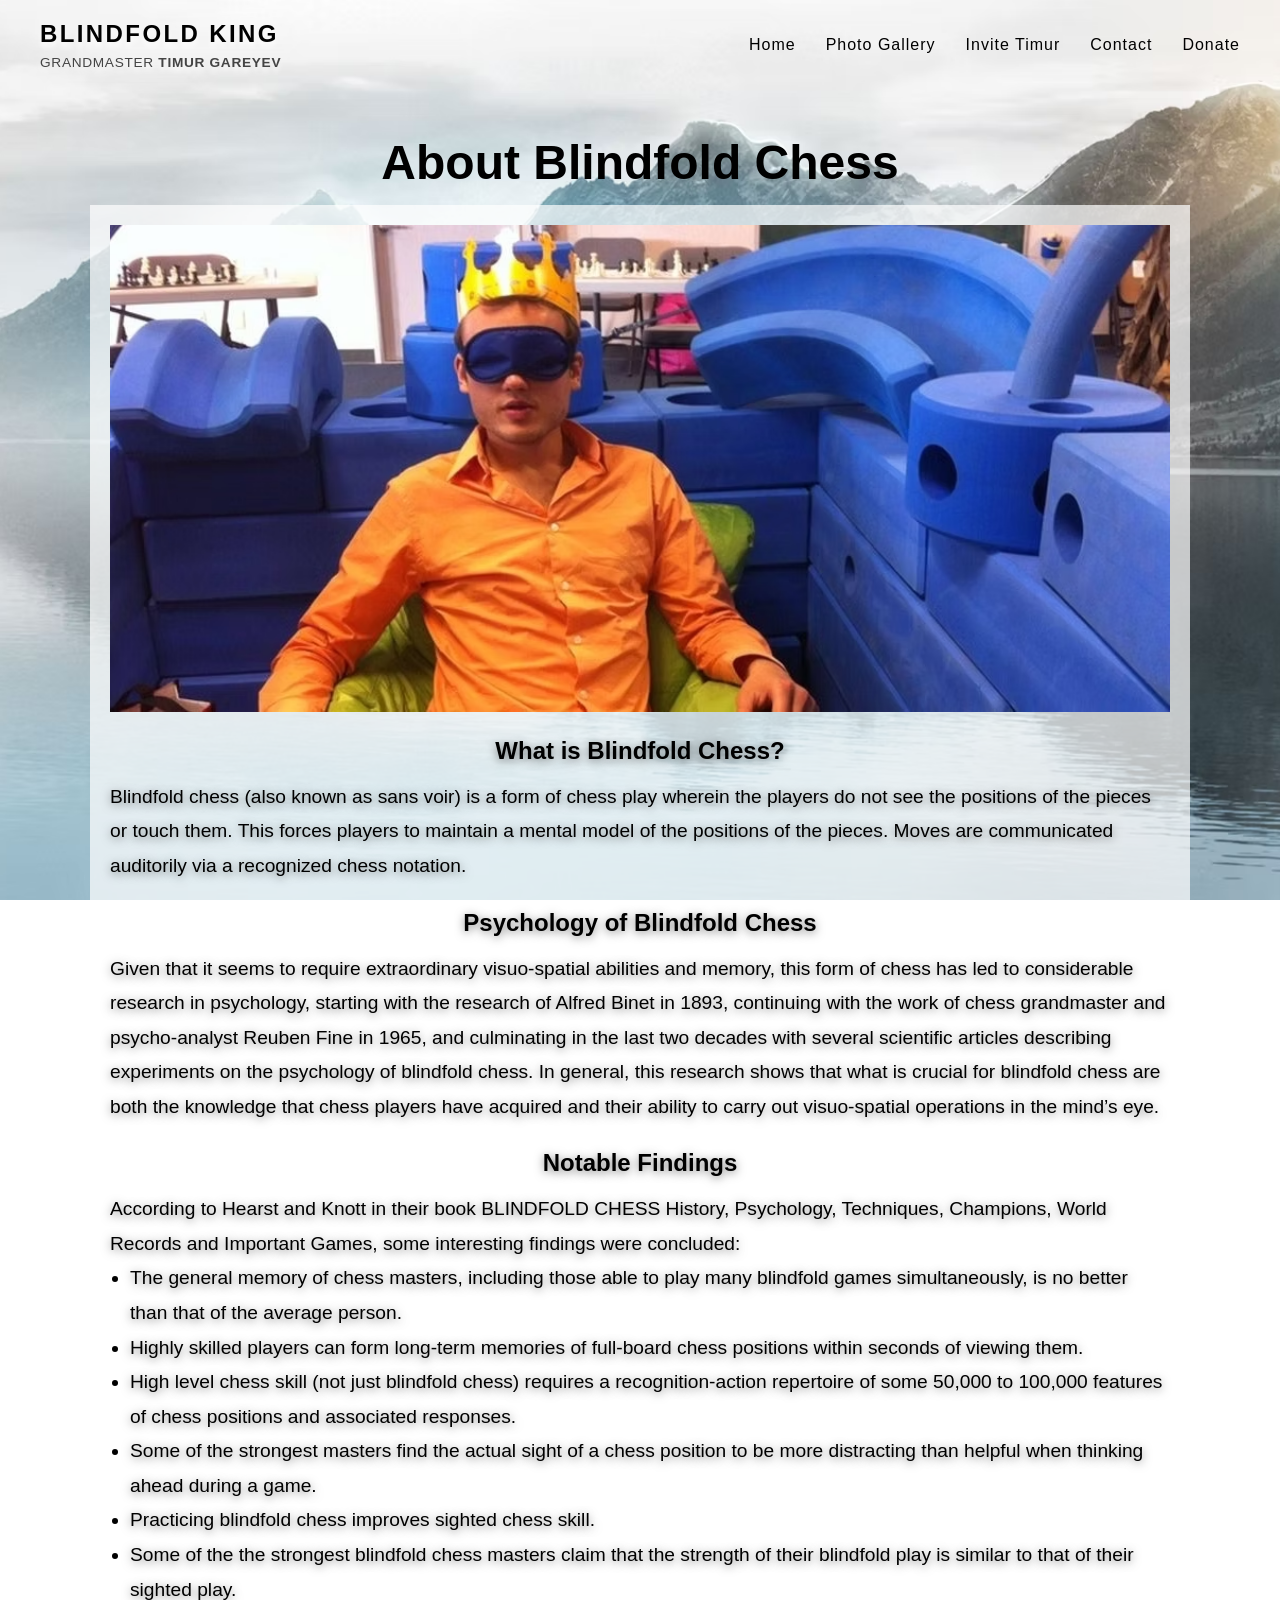
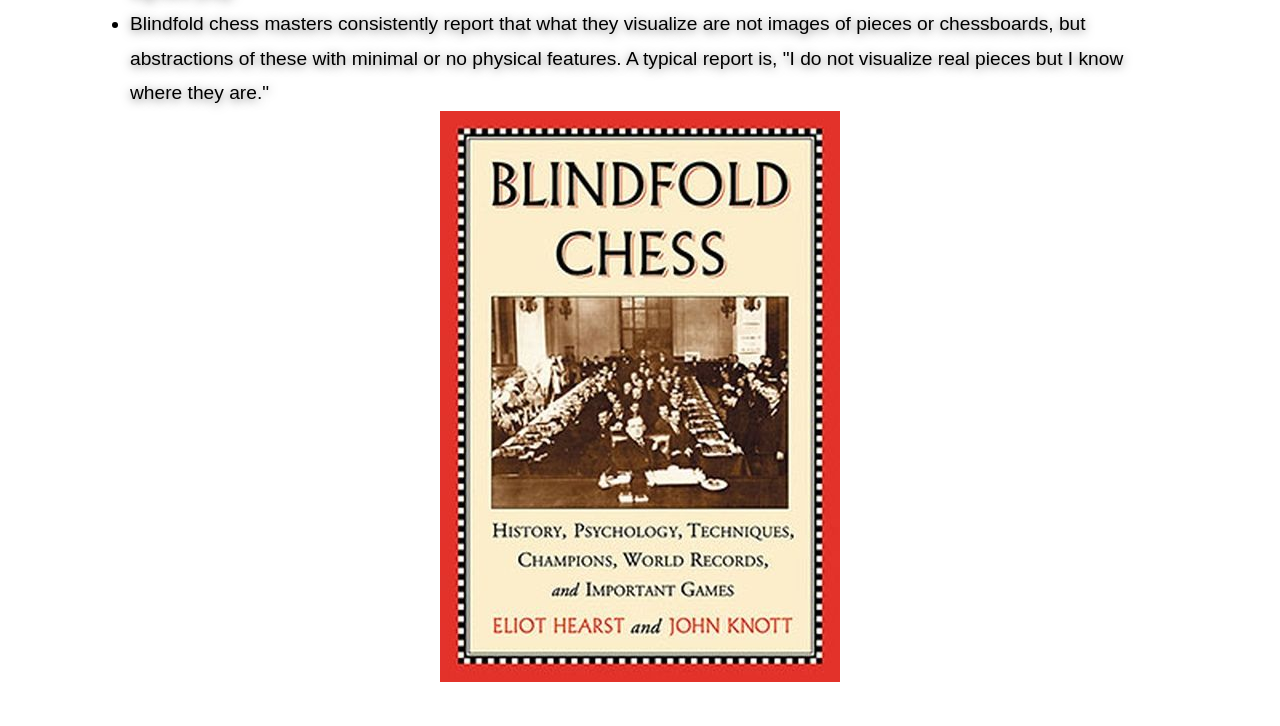
==== about-blindfold-chess/index.html @ a14d771a "first commit" ====
<!DOCTYPE html>
<html lang="en">
<head>
    <meta charset="UTF-8">
    <meta name="viewport" content="width=device-width, initial-scale=1.0">
    <title>About Blindfold Chess - Blindfold King</title>
    <link rel="stylesheet" href="/shared.css">
</head>
<body>

    <header>
        <nav class="navbar">
            <a href="/" class="logo">
                Blindfold King
                <div class="subtitle">Grandmaster <strong>Timur Gareyev</strong></div>
            </a>

            <button class="hamburger" aria-label="Toggle navigation" id="hamburger-btn">
                <span></span>
                <span></span>
                <span></span>
            </button>

            <ul class="nav-menu" id="nav-menu">
                <li><a href="/" class="nav-link">Home</a></li>
                <li><a href="/photo-gallery/" class="nav-link">Photo Gallery</a></li>
                <li><a href="/invite-timur/" class="nav-link">Invite Timur</a></li>
                <li><a href="/contact/" class="nav-link">Contact</a></li>
                <li><a href="/donate/" class="nav-link">Donate</a></li>
            </ul>
        </nav>
    </header>

    <main>

        <h1>About Blindfold Chess</h1>

        <div class="content">
            <img src="/images/timur-gareyev-blindfolded-with-crown.jpg">
            <h2>What is Blindfold Chess?</h2>
            <p>
                Blindfold chess (also known as sans voir) is a form of chess play wherein the players do not see the positions of the pieces or touch them. This forces players to maintain a mental model of the positions of the pieces. Moves are communicated auditorily via a recognized chess notation.
            </p>
            <h2>Psychology of Blindfold Chess</h2>
            <p>
                Given that it seems to require extraordinary visuo-spatial abilities and memory, this form of chess has led to considerable research in psychology, starting with the research of Alfred Binet in 1893, continuing with the work of chess grandmaster and psycho-analyst Reuben Fine in 1965, and culminating in the last two decades with several scientific articles describing experiments on the psychology of blindfold chess. In general, this research shows that what is crucial for blindfold chess are both the knowledge that chess players have acquired and their ability to carry out visuo-spatial operations in the mind’s eye.
            </p>
            <h2>Notable Findings</h2>
            <p>
                According to Hearst and Knott in their book BLINDFOLD CHESS History, Psychology, Techniques, Champions, World Records and Important Games, some interesting findings were concluded:
            </p>
            <ul>
                <li>The general memory of chess masters, including those able to play many blindfold games simultaneously, is no better than that of the average person.</li>
                <li>Highly skilled players can form long-term memories of full-board chess positions within seconds of viewing them.</li>
                <li>High level chess skill (not just blindfold chess) requires a recognition-action repertoire of some 50,000 to 100,000 features of chess positions and associated responses.</li>
                <li>Some of the strongest masters find the actual sight of a chess position to be more distracting than helpful when thinking ahead during a game.</li>
                <li>Practicing blindfold chess improves sighted chess skill.</li>
                <li>Some of the the strongest blindfold chess masters claim that the strength of their blindfold play is similar to that of their sighted play.</li>
                <li>Blindfold chess masters consistently report that what they visualize are not images of pieces or chessboards, but abstractions of these with minimal or no physical features. A typical report is, "I do not visualize real pieces but I know where they are."</li>
            </ul>

            <a href="https://www.blindfoldchess.net/">
                <img src="/images/blindfold-chess-book-by-hearst-and-knott.jpg">
            </a>

        </div>
    </main>

    <script src="/shared.js"></script>
</body>
</html>
---- shared.css ----
/* Reset & Base Styles */
* {
    margin: 0;
    padding: 0;
    box-sizing: border-box;
}

body {
    font-family: 'Segoe UI', Tahoma, Geneva, Verdana, sans-serif;
    /* Background image configuration */
    background-image: url('/images/background.png');
    background-size: cover;
    background-position: center;
    background-repeat: no-repeat;
    background-attachment: fixed;
    min-height: 100vh;
    display: flex;
    flex-direction: column;
}

/* Navigation Styles */
header {
    width: 100%;
    position: relative;
    z-index: 1000;
}

.navbar {
    display: flex;
    justify-content: space-between;
    align-items: center;
    padding: 20px 40px;
    background: transparent; /* Fully transparent */
}

.logo {
    font-size: 1.5rem;
    font-weight: 700;
    text-transform: uppercase;
    letter-spacing: 0.1em;
    text-decoration: none;
    color: #000;
    text-shadow: 0 0.2em 0.2em rgba(255, 255, 255, 0.8);
}

.logo .subtitle {
    display: block;
    font-size: 0.57em;
    font-weight: 400;
    letter-spacing: 0.05em;
    margin-top: 0.5em;
    color: #444; /* Slightly lighter color for subtitle */
}

.nav-menu {
    display: flex;
    list-style: none;
    gap: 30px;
}

.nav-link {
    text-decoration: none;
    font-size: 1rem;
    font-weight: 500;
    letter-spacing: 1px;
    transition: opacity 0.3s ease, transform 0.3s ease;
    display: inline-block;
    color:#000;
}

/* Hover effect (subtle opacity shift to keep it text-only and transparent) */
.nav-link:hover {
    opacity: 0.7;
    transform: translateY(-2px);
}

/* Mobile Hamburger Icon */
.hamburger {
    display: none;
    flex-direction: column;
    cursor: pointer;
    background: none;
    border: none;
    gap: 6px;
}

.hamburger span {
    display: block;
    width: 25px;
    height: 3px;
    background-color: #000;
    transition: all 0.3s ease;
}

main {
    flex: 1;
    display: flex;
    flex-direction: column;
    justify-content: center;
    align-items: center;
    padding: 20px;
}

.content {
    flex: 1;
    display: flex;
    flex-direction: column;
    justify-content: center;
    align-items: center;
    padding: 20px;
    text-shadow: 0 2px 10px rgba(0, 0, 0, 0.5);
    max-width: 1100px;
    width: 100%;
    background: rgba(255, 255, 255, 0.7); /* white with some transparency */
}

h1 {
    font-size: 3rem;
}

h1, h2, h3, h4, h5, h6 {
    margin-top: 25px;
    margin-bottom: 15px;
}

.content p, .content ol, .content ul {
    font-size: 1.2rem;
    line-height: 1.8;
}

ul, ol {
    padding-left: 20px;
}

.content img {
    width: 100%;
    height: auto;
}

blockquote {
  border-left: 10px solid #ccc;
  margin: 10px;
  padding: 10px;
  width: 100%;
  font-style: italic;
  color: #555;
}

.iframe-resizer {
    position: relative;
    width: 100%;
    padding-bottom: 56.25%; /* 16:9 aspect ratio */
    height: 0;
}
.iframe-resizer iframe {
    position: absolute;
    top: 0;
    left: 0;
    width: 100%;
    height: 100%;
}

/* Responsive Breakpoint (Tablet/Mobile) for navigation menu - start */
@media (max-width: 768px) {
    .navbar {
        padding: 20px;
    }

    .hamburger {
        display: flex;
    }

    /* Nav menu transitions to a vertical transparent stack */
    .nav-menu {
        position: absolute;
        top: 100%;
        left: 0;
        width: 100%;
        flex-direction: column;
        align-items: center;
        gap: 25px;
        padding: 30px 0;
        background: rgba(255, 255, 255, 0.7); /* white with some transparency */
        opacity: 0;
        pointer-events: none;
        transform: translateY(-10px);
        transition: opacity 0.3s ease, transform 0.3s ease;
    }

    /* Active state toggled by JS */
    .nav-menu.active {
        opacity: 1;
        pointer-events: auto;
        transform: translateY(0);
    }

    /* Hamburger animation to 'X' when active */
    .hamburger.active span:nth-child(1) {
        transform: translateY(9px) rotate(45deg);
    }

    .hamburger.active span:nth-child(2) {
        opacity: 0;
    }

    .hamburger.active span:nth-child(3) {
        transform: translateY(-9px) rotate(-45deg);
    }
}
/* Responsive Breakpoint (Tablet/Mobile) for navigation menu - end */

.button {
    display: inline-block;
    padding: 10px 20px;
    font-size: 16px;
    color: white;
    background-color: #007BFF;
    border: none;
    border-radius: 5px;
    text-decoration: none;
    transition: background-color 0.3s ease;
}

.button:hover {
    background-color: #0056b3;
}
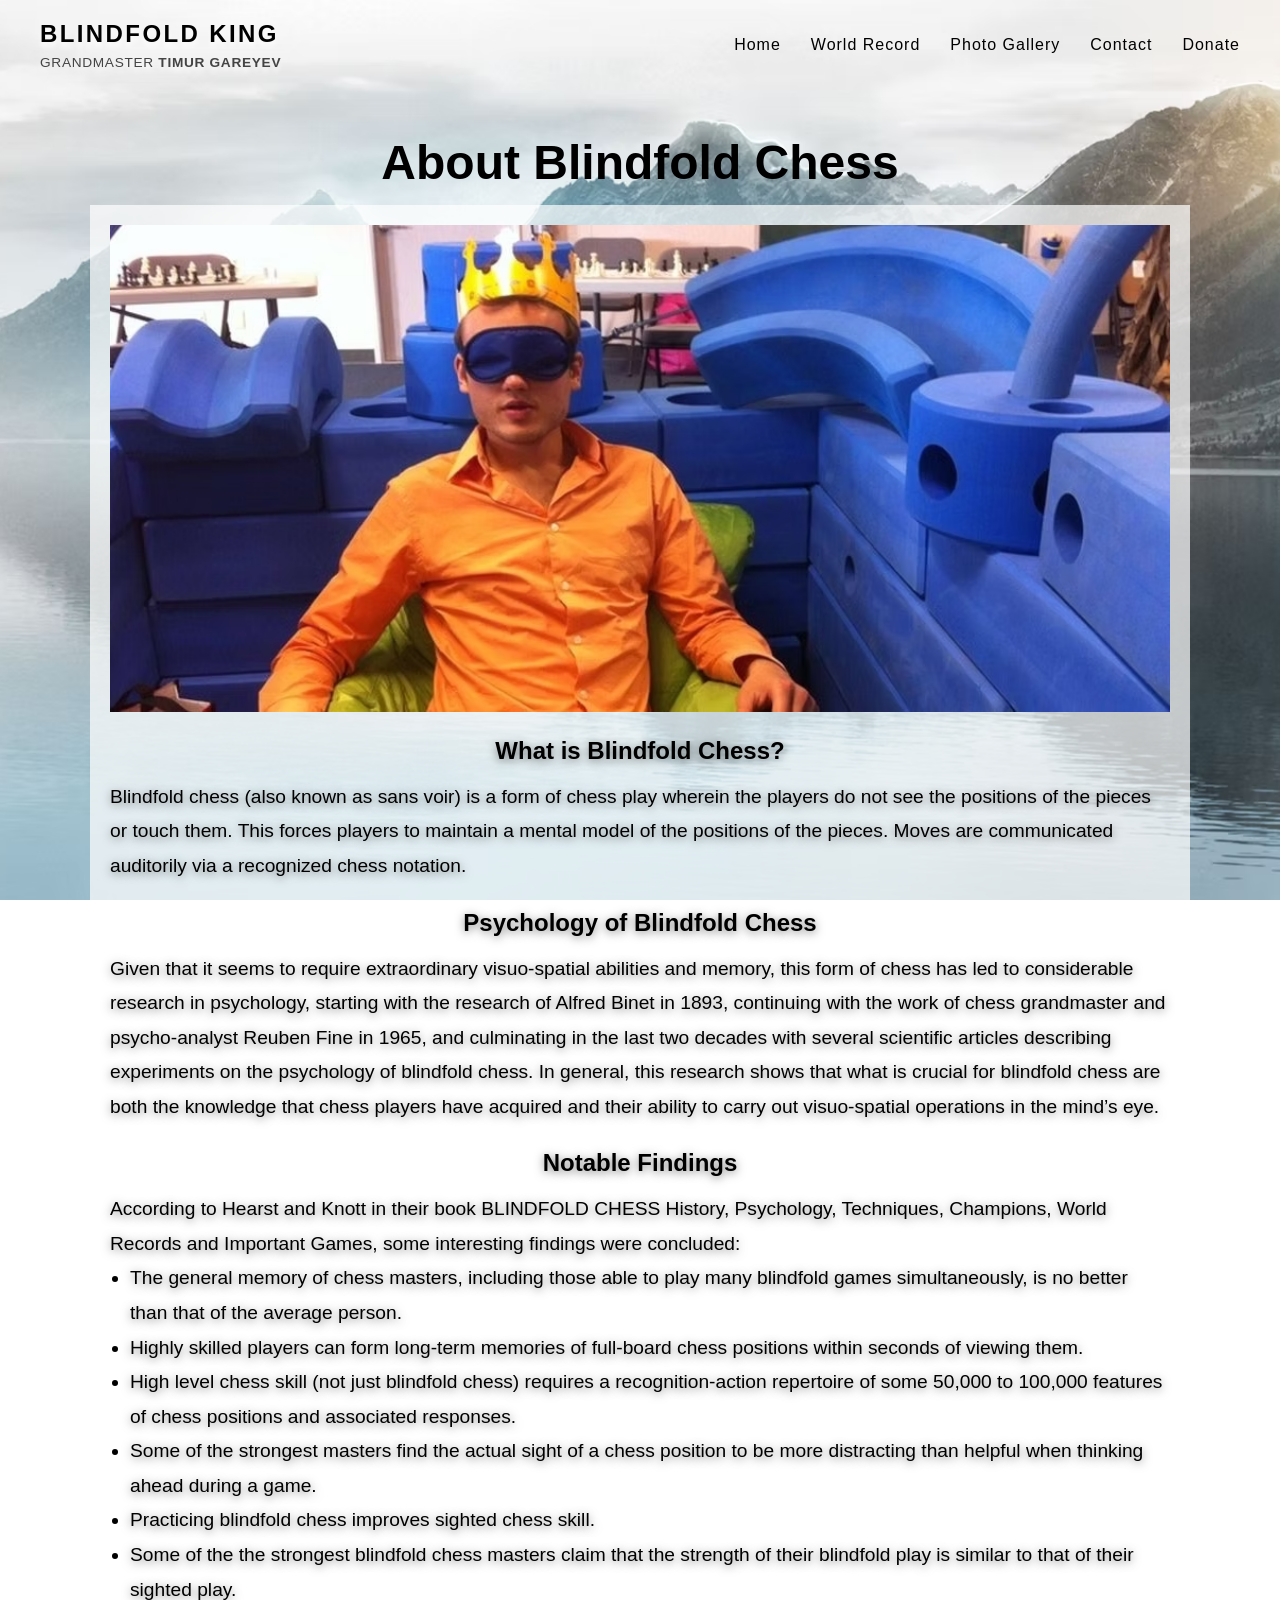
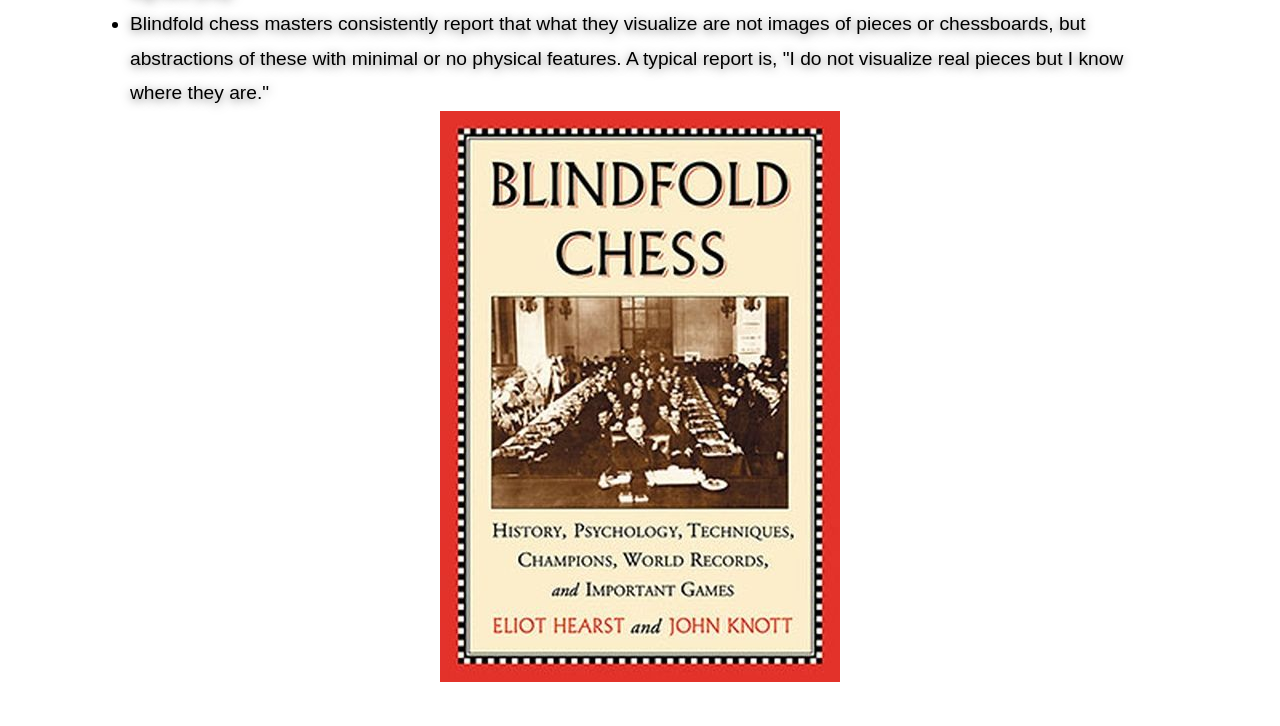
==== commit ca10d933: "Second commit" ====
--- a/about-blindfold-chess/index.html
+++ b/about-blindfold-chess/index.html
@@ -23,8 +23,8 @@
 
             <ul class="nav-menu" id="nav-menu">
                 <li><a href="/" class="nav-link">Home</a></li>
+                <li><a href="/world-record/" class="nav-link">World Record</a></li>
                 <li><a href="/photo-gallery/" class="nav-link">Photo Gallery</a></li>
-                <li><a href="/invite-timur/" class="nav-link">Invite Timur</a></li>
                 <li><a href="/contact/" class="nav-link">Contact</a></li>
                 <li><a href="/donate/" class="nav-link">Donate</a></li>
             </ul>
--- a/shared.css
+++ b/shared.css
@@ -161,7 +161,7 @@
 }
 
 /* Responsive Breakpoint (Tablet/Mobile) for navigation menu - start */
-@media (max-width: 768px) {
+@media (max-width: 800px) {
     .navbar {
         padding: 20px;
     }
@@ -212,15 +212,44 @@
 .button {
     display: inline-block;
     padding: 10px 20px;
-    font-size: 16px;
+    font-size: 22px;
     color: white;
-    background-color: #007BFF;
+    background-color: blue;
     border: none;
     border-radius: 5px;
     text-decoration: none;
     transition: background-color 0.3s ease;
+    text-transform: uppercase;
+    letter-spacing: 2px;
 }
 
 .button:hover {
     background-color: #0056b3;
-}+}
+
+/* Image 2-Columns Styles - start */
+.image-columns-container {
+    display: flex;
+    gap: 20px;
+    align-items: flex-start; /* This forces columns to align at the top instead of stretching to match each other's height */
+}
+
+.image-column {
+    display: flex;
+    flex-direction: column;
+    gap: 20px;
+    flex: 1; /* This automatically gives both columns equal 50% width */
+}
+
+.image-column img {
+    width: 100%; /* Ensures images fill their container */
+    height: auto; /* Browser automatically calculates the height without cropping */
+    min-height: 15vh; /* Kept from your original code, though you may not need it with width: 100% */
+}
+
+@media (max-width: 768px) {
+    .image-columns-container {
+        flex-direction: column;
+    }
+}
+/* Image 2-Columns Styles - end */
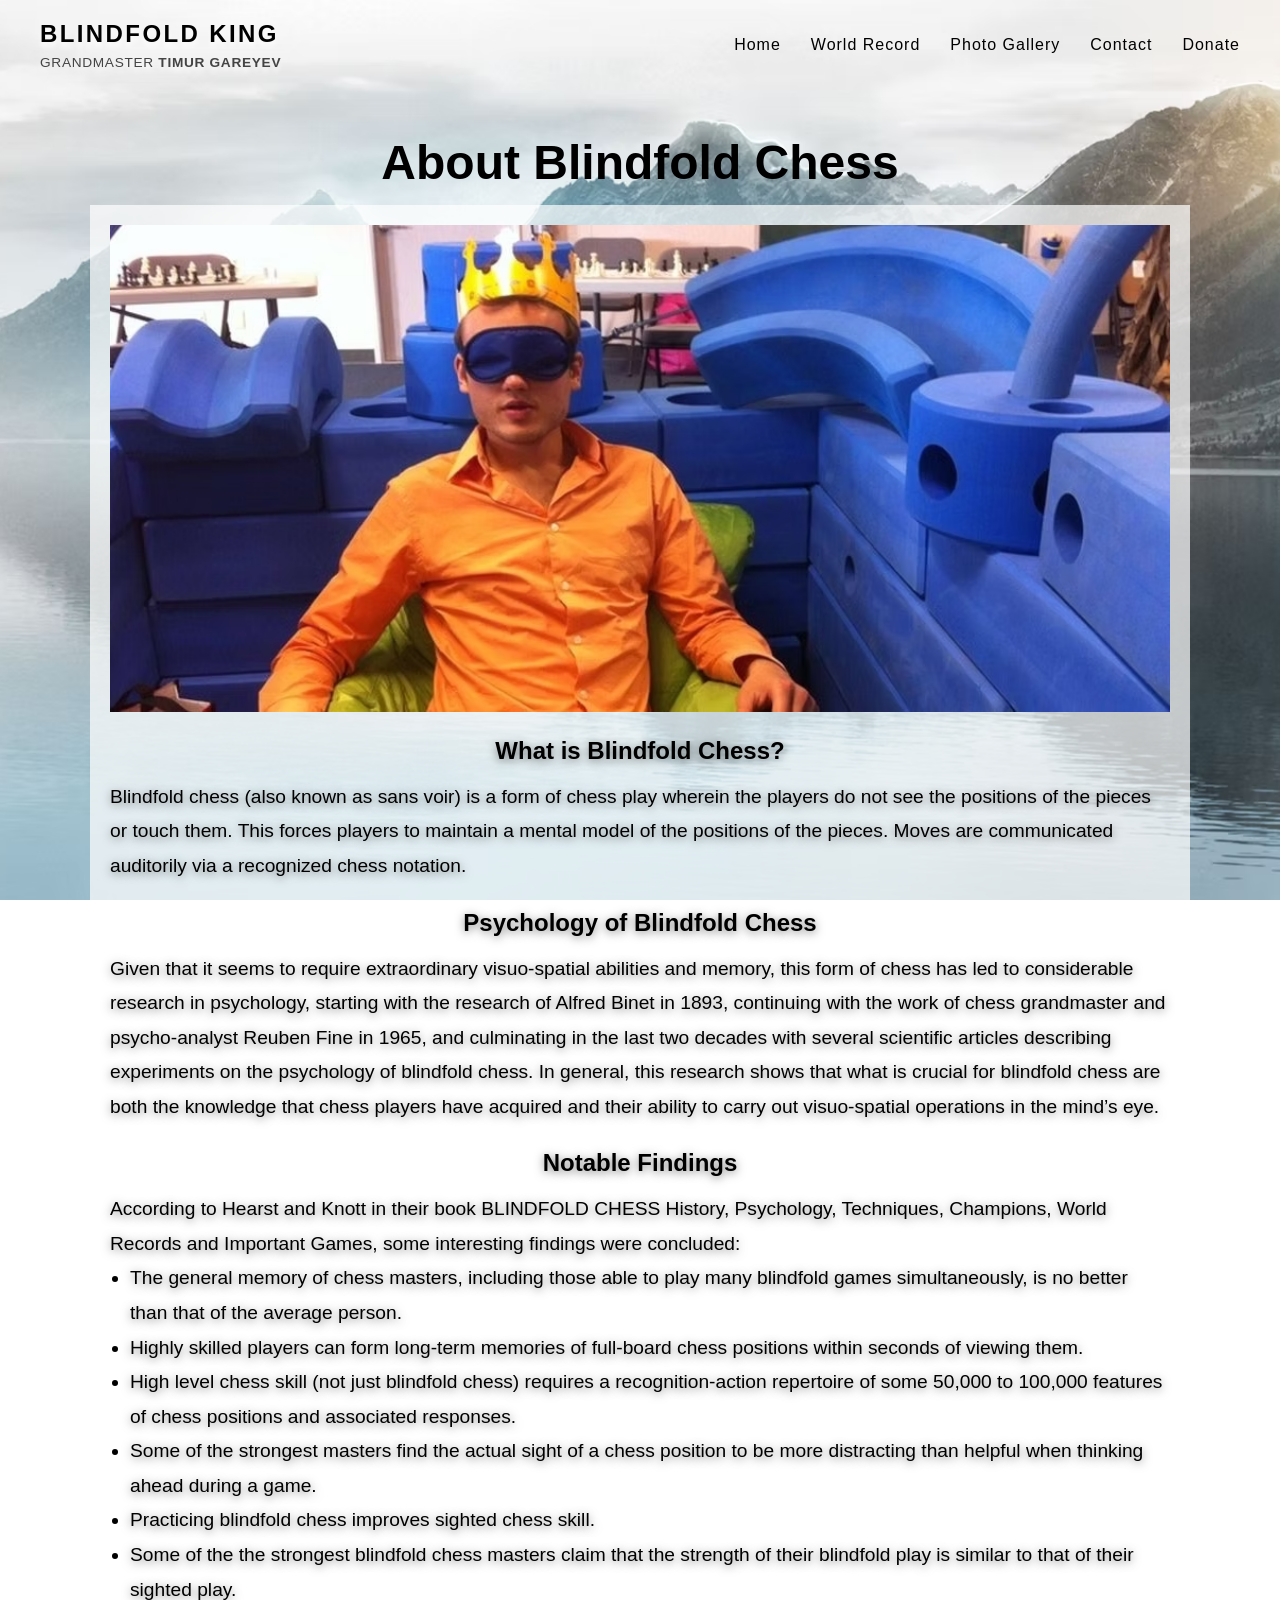
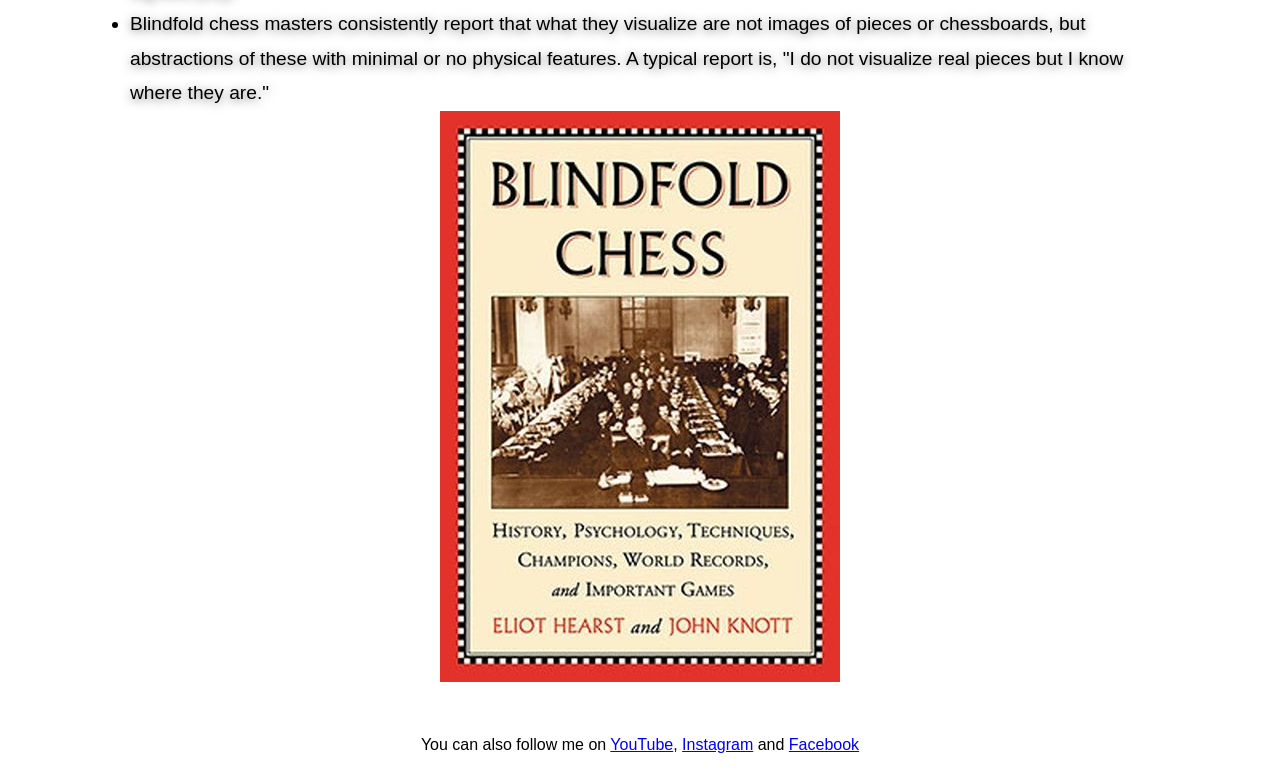
==== commit a5c9ccde: "Add link to social media" ====
--- a/about-blindfold-chess/index.html
+++ b/about-blindfold-chess/index.html
@@ -4,6 +4,7 @@
     <meta charset="UTF-8">
     <meta name="viewport" content="width=device-width, initial-scale=1.0">
     <title>About Blindfold Chess - Blindfold King</title>
+    <meta name="description" content="Timur Gareyev, the Blindfold King, is a chess grandmaster known for his exceptional blindfold chess playing ability. Learn about his achievements and world record.">
     <link rel="stylesheet" href="/shared.css">
 </head>
 <body>
@@ -64,6 +65,8 @@
             </a>
 
         </div>
+
+        <p style="margin-top: 30px">You can also follow me on <a href="https://www.youtube.com/channel/UCja1lE9VIOuWy8DbxWtWA7Q">YouTube</a>, <a href="https://www.instagram.com/blindfoldking/">Instagram</a> and <a href="https://www.facebook.com/blindfoldchessking/">Facebook</a></p>
     </main>
 
     <script src="/shared.js"></script>
--- a/shared.css
+++ b/shared.css
@@ -161,7 +161,7 @@
 }
 
 /* Responsive Breakpoint (Tablet/Mobile) for navigation menu - start */
-@media (max-width: 800px) {
+@media (max-width: 850px) {
     .navbar {
         padding: 20px;
     }
@@ -180,7 +180,7 @@
         align-items: center;
         gap: 25px;
         padding: 30px 0;
-        background: rgba(255, 255, 255, 0.7); /* white with some transparency */
+        background: #eee;
         opacity: 0;
         pointer-events: none;
         transform: translateY(-10px);
